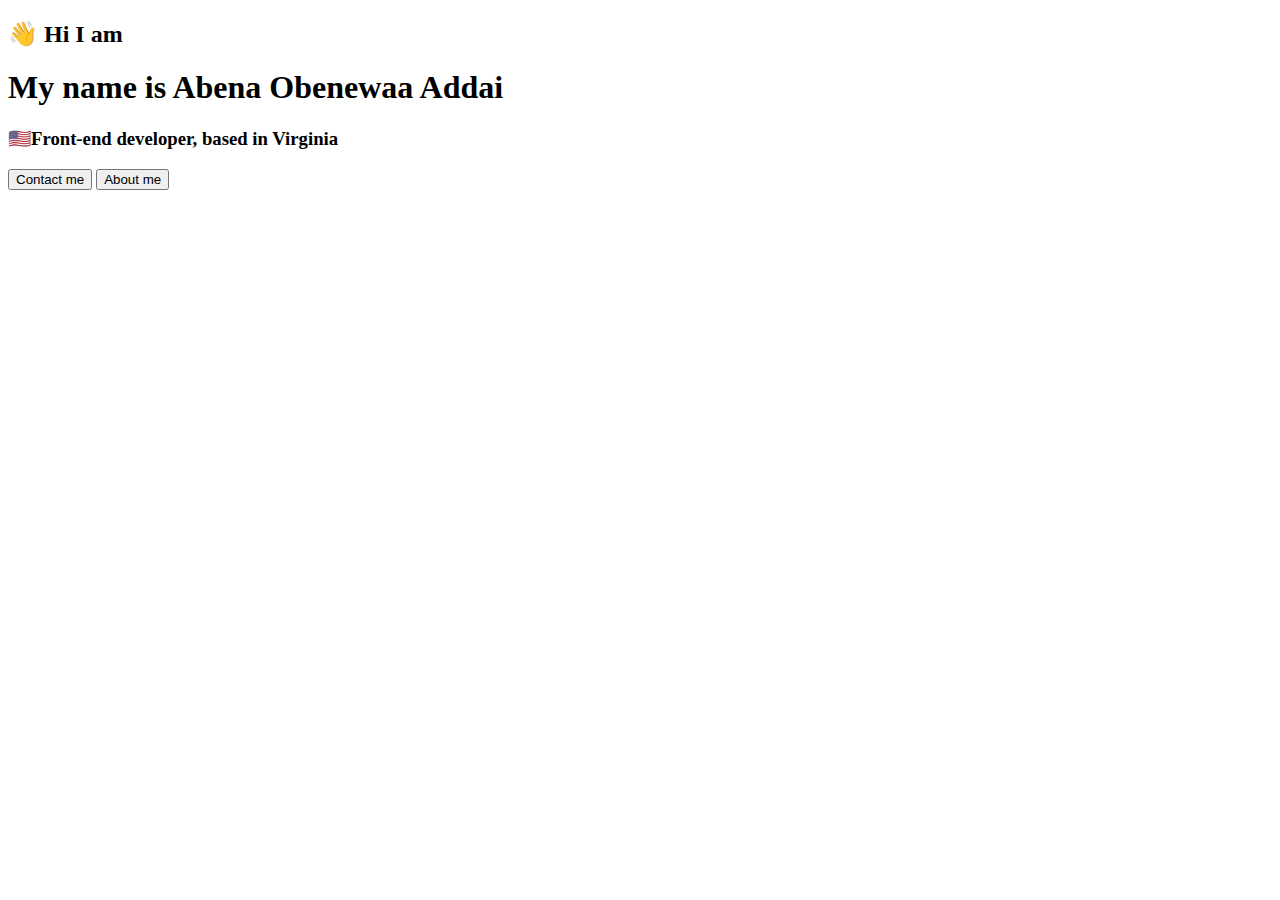
==== index.html @ f287526b "Update index.html" ====
<!DOCTYPE html>
<html lang="en">
  <head>
    <meta charset="UTF-8" />
    <meta name="viewport" content="width=device-width, initial-scale=1.0" />
    <meta http-equiv="X-UA-Compatible" content="ie=edge" />
    <link
      href="https://cdn.jsdelivr.net/npm/bootstrap@5.3.0-alpha1/dist/css/bootstrap.min.css"
      rel="stylesheet"
      integrity="sha384-GLhlTQ8iRABdZLl6O3oVMWSktQOp6b7In1Zl3/Jr59b6EGGoI1aFkw7cmDA6j6gD"
      crossorigin="anonymous"
    />
    <link rel="preconnect" href="https://fonts.googleapis.com" />
    <link rel="preconnect" href="https://fonts.gstatic.com" crossorigin />
    <link
      href="https://fonts.googleapis.com/css2?family=Bacasime+Antique&display=swap"
      rel="stylesheet"
    />
    <title>Abena Obenewaa Addai</title>
    <link rel="stylesheet" href="style.css" />
  </head>
  <body>
    <h2>👋 Hi I am</h2>
    <h1>My name is Abena Obenewaa Addai</h1>
    <h3>🇺🇸Front-end developer, based in Virginia</h3>
    <div class="connection-links">
      <a href="about.html#contact-me" class="contact-link"
        ><button>Contact me</button></a
      >
      <a href="about.html" class="about-link"> <button>About me</button></a>
    </div>
  </body>
</html>
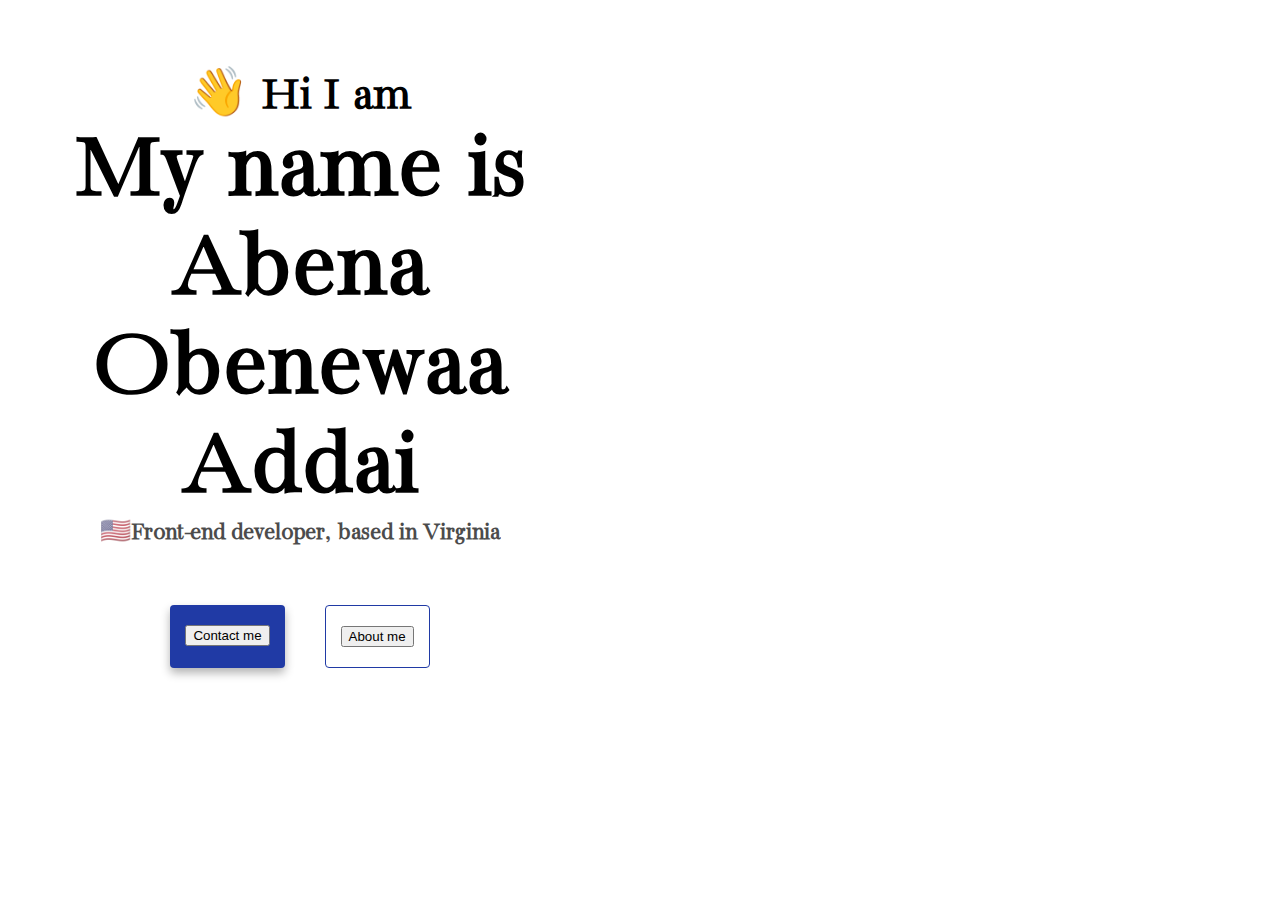
==== commit 293aee3a: "updated my styles.css" ====
--- a/index.html
+++ b/index.html
@@ -17,7 +17,7 @@
       rel="stylesheet"
     />
     <title>Abena Obenewaa Addai</title>
-    <link rel="stylesheet" href="style.css" />
+    <link rel="stylesheet" href="styles.css" />
   </head>
   <body>
     <h2>👋 Hi I am</h2>
--- a/styles.css
+++ b/styles.css
@@ -0,0 +1,94 @@
+:root {
+  --primary-color: #203aa5;
+  --secondray-color: #dfe6e9;
+  --box-shadow: 0 5px 10px rgba(0, 0, 0, 0.3);
+}
+
+body {
+  font-family: "Bacasime Antique", serif;
+  margin: 63px 0;
+  max-width: 600px;
+}
+h1,
+h2,
+h3 {
+  text-align: center;
+  margin: 0;
+}
+
+h1 {
+  font-size: 98px;
+}
+
+h2 {
+  font-size: 48px;
+}
+
+h3 {
+  font-size: 25px;
+  opacity: 0.7;
+}
+
+.connection-links {
+  margin-top: 40px;
+  display: flex;
+  justify-content: center;
+}
+
+.connection-links a {
+  margin: 20px;
+  border-radius: 4px;
+  padding: 20px 15px;
+  text-decoration: none;
+  text-transform: capitalize;
+}
+
+.contact-link {
+  background: var(--primary-color);
+  color: azure;
+  box-shadow: var(--box-shadow);
+}
+
+.about-link {
+  color: var(--primary-color);
+  border: 1px solid var(--primary-color);
+}
+
+.homepage-link {
+  text-decoration: center;
+  display: block;
+  color: var(--primary-color);
+}
+
+.message {
+  display: flex;
+  margin: 30px 0;
+}
+
+.message r {
+  margin: 10px;
+}
+
+p {
+  padding: 20px;
+  background: var(--secondray-color);
+  border-radius: 4px;
+  font-size: 19px;
+  line-height: 1.5px;
+  text-align: center;
+}
+
+.connection-link {
+  text-align: center;
+  display: block;
+  color: var(--primary-color);
+  font-size: 28px;
+  text-decoration: none;
+}
+.connection-link:hover {
+  text-decoration: underline;
+}
+.button {
+  display: flex;
+  justify-content: flex-end;
+}
